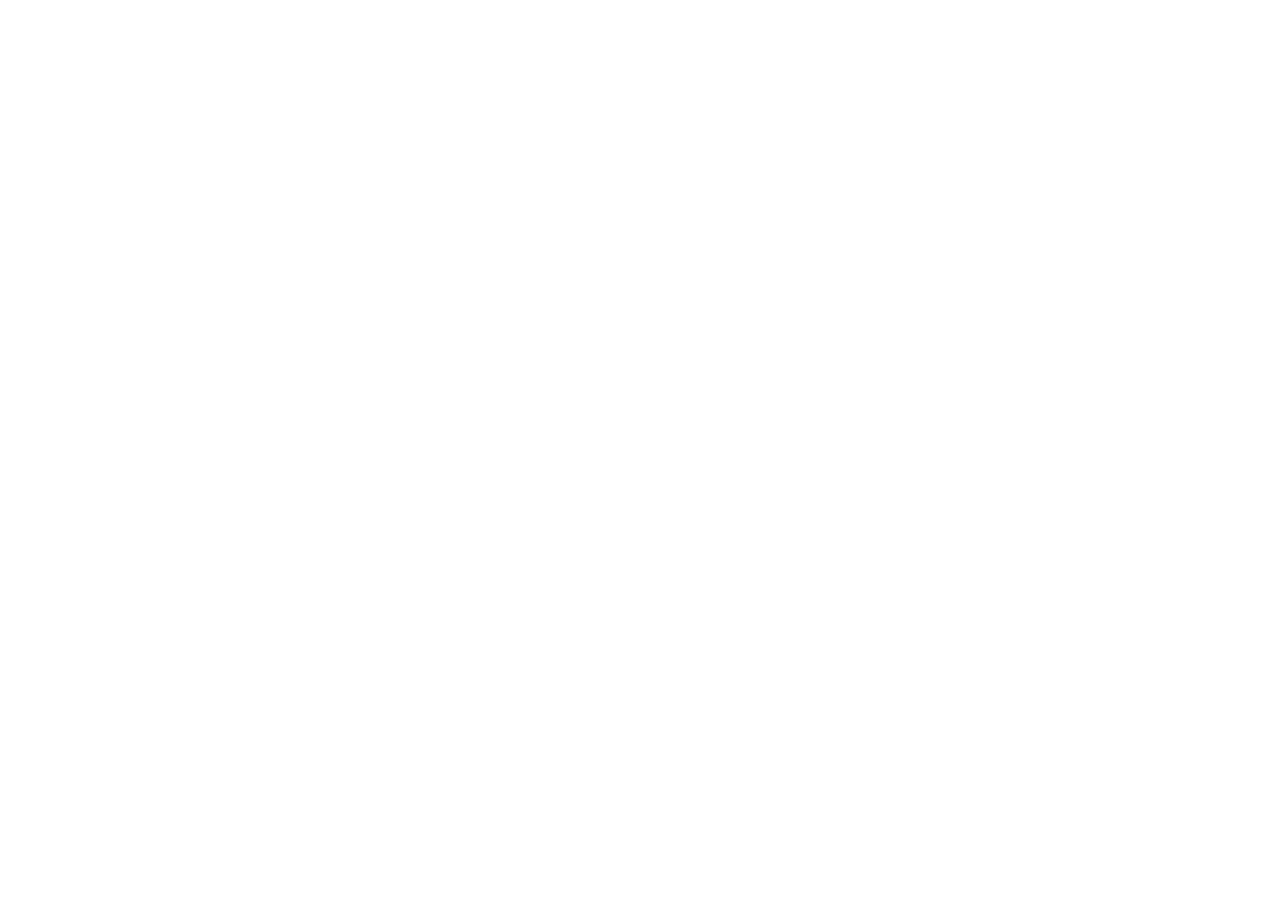
==== pages/carte.html @ 70676b11 "nav bar done" ====
<!DOCTYPE html>
<html lang="en">
<head>
    <meta charset="UTF-8">
    <meta http-equiv="X-UA-Compatible" content="IE=edge">
    <meta name="viewport" content="width=device-width, initial-scale=1.0">
    <title>Document</title>
</head>
<body>
    
</body>
</html>
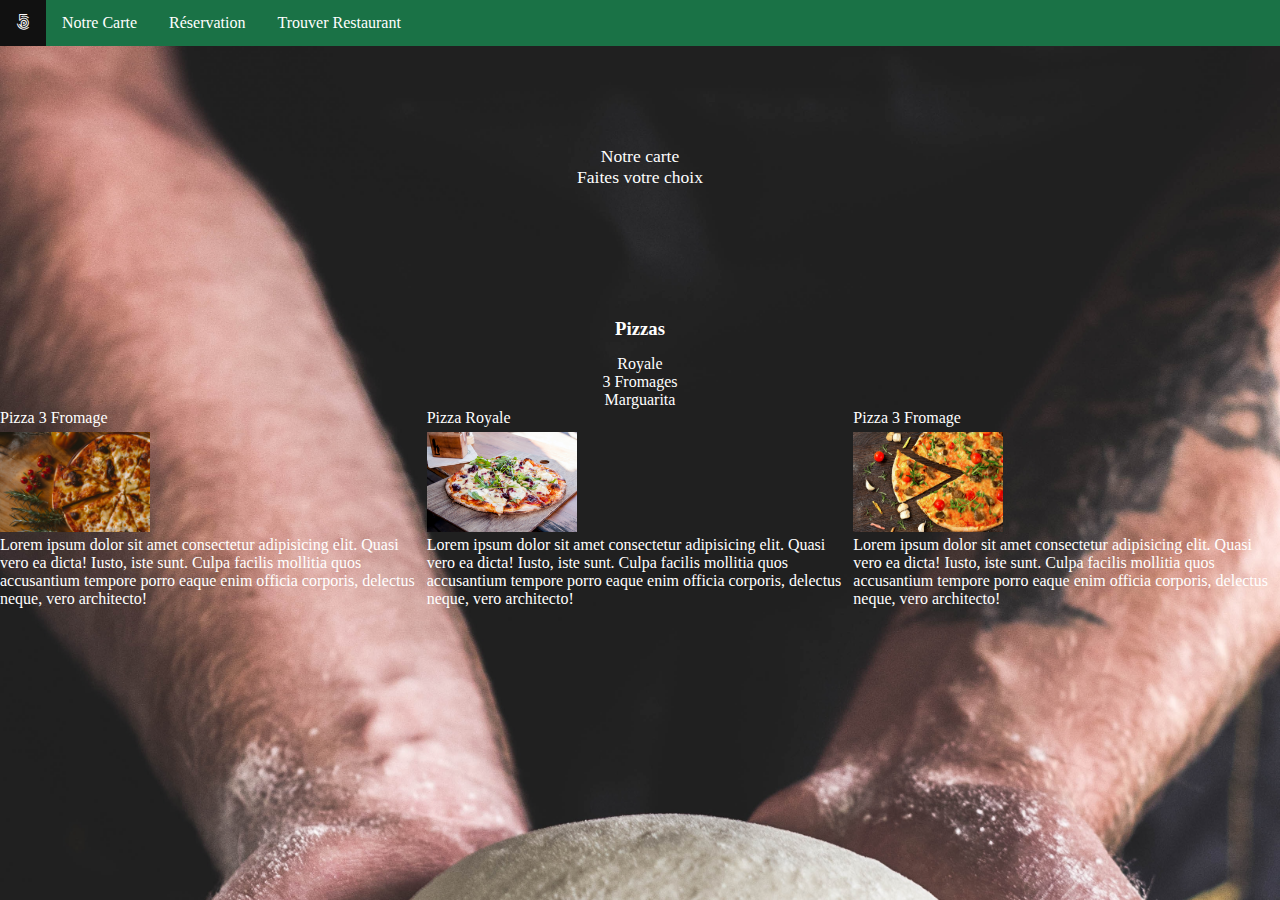
==== commit 8eed96ed: "command done" ====
--- a/pages/carte.html
+++ b/pages/carte.html
@@ -1,12 +1,72 @@
 <!DOCTYPE html>
-<html lang="en">
+<html lang="fr">
 <head>
     <meta charset="UTF-8">
     <meta http-equiv="X-UA-Compatible" content="IE=edge">
     <meta name="viewport" content="width=device-width, initial-scale=1.0">
-    <title>Document</title>
+    <link rel="stylesheet" href="https://use.fontawesome.com/releases/v5.5.0/css/all.css">
+    <link rel="stylesheet" href="../styles/style.css">
+    <title>Pizza</title>
 </head>
 <body>
-    
+
+    <header>
+        <nav>
+        <a href="../pages/index.html">
+            <i class="fab fa-500px"></i>
+        </a>
+        <a href="../pages/carte.html">Notre Carte</a>
+        <a href="../pages/commande.html">Réservation</a>
+        <a href="../pages/restaurant.html">Trouver Restaurant</a>
+    </nav>
+    </header>
+
+    <div class="welcome">
+        <p>Notre carte</p>
+        <p>Faites votre choix</p>
+    </div>
+
+    <div id="food-menu" class="light-wrapper">
+        <section class="zigzag-top"></section>
+        <div class="container inner">
+
+            <div class="row">
+                <div class="col-sm-4 col-md-4">
+                    <div class="menu-titles"><h3>Pizzas</h3>
+                    <div class="menu-items ">
+                        <ul>
+                            <li>Royale</li>
+                            <li>3 Fromages</li>
+                            <li>Marguarita</li>
+                        </ul>
+                    </div>
+                </div>
+            </div>
+
+        </div>
+        <!-- /.container -->
+    </div><!--/#food-menu-->
+
+    <section>
+        <article>
+            <p>Pizza 3 Fromage</p>
+            <img src="../assets/img/pizza1.jpg" alt="">
+            
+            <p>Lorem ipsum dolor sit amet consectetur adipisicing elit. Quasi vero ea dicta! Iusto, iste sunt. Culpa facilis mollitia quos accusantium tempore porro eaque enim officia corporis, delectus neque, vero architecto!</p>
+        </article>
+        <article>
+            <p>Pizza Royale</p>
+            <img src="../assets/img/pizza2.jpg" alt="">
+            
+            <p>Lorem ipsum dolor sit amet consectetur adipisicing elit. Quasi vero ea dicta! Iusto, iste sunt. Culpa facilis mollitia quos accusantium tempore porro eaque enim officia corporis, delectus neque, vero architecto!</p>
+        </article>
+        <article>
+            <p>Pizza 3 Fromage</p>
+            <img src="../assets/img/pizza3.jpg" alt="">
+            
+            <p>Lorem ipsum dolor sit amet consectetur adipisicing elit. Quasi vero ea dicta! Iusto, iste sunt. Culpa facilis mollitia quos accusantium tempore porro eaque enim officia corporis, delectus neque, vero architecto!</p>
+        </article>
+    </section>
+
 </body>
 </html>--- a/styles/style.css
+++ b/styles/style.css
@@ -0,0 +1,101 @@
+* {
+    box-sizing: border-box;
+    padding: 0;
+    margin: 0;
+}
+
+body {
+    background-image: url(../assets/img/back.jpg);
+    background-size: cover;
+}
+
+nav {
+    display: flex;
+    list-style-type: none;
+    margin: 0;
+    padding: 0;
+    overflow: hidden;
+    background-color: rgb(26, 114, 70);
+}
+
+nav a {
+    display: block;
+    color: white;
+    text-align: center;
+    padding: 14px 16px;
+    text-decoration: none;
+}
+
+nav a:hover {
+    background-color: #111;
+}
+
+.welcome {
+    font-size: 1.1em;
+    margin: 100px;
+    text-align: center;
+    color: white;
+}
+
+/* ==========================================================================
+    Carte 
+========================================================================== */
+
+.menu-items {
+    text-align:center;
+    margin:0 auto;
+    color: white;
+}
+.menu-titles h3 {
+    color: white;
+    text-shadow:none;
+    text-align:center;
+    margin:0 auto;
+    padding-top:30px;
+    padding-bottom:15px;
+}
+#food-menu ul {
+    color: white;
+    margin:0;
+    padding:0;
+    list-style:none;
+}
+
+section { /* flex sur le parent */
+    display: flex;
+    justify-content: space-between;
+}
+
+section img {
+    margin-top: 5px;
+    width: 150px;
+}
+
+section p {
+    color: white;
+}
+
+/* ==========================================================================
+    Reservation 
+========================================================================== */
+.form-group {
+    margin-bottom:24px;
+}
+.form-control[disabled],.form-control[readonly],fieldset[disabled] .form-control {
+    cursor:not-allowed;
+    background-color: transparent;
+}
+.form-control {
+    color: white;
+    height:38px;
+    font-size:14px;
+    vertical-align:middle;
+    background-color:transparent;
+    border-radius:2px;
+    box-shadow:none !important;
+    transition:none !important;
+}
+
+.form p {
+    margin: 10px 0 30px 0;
+}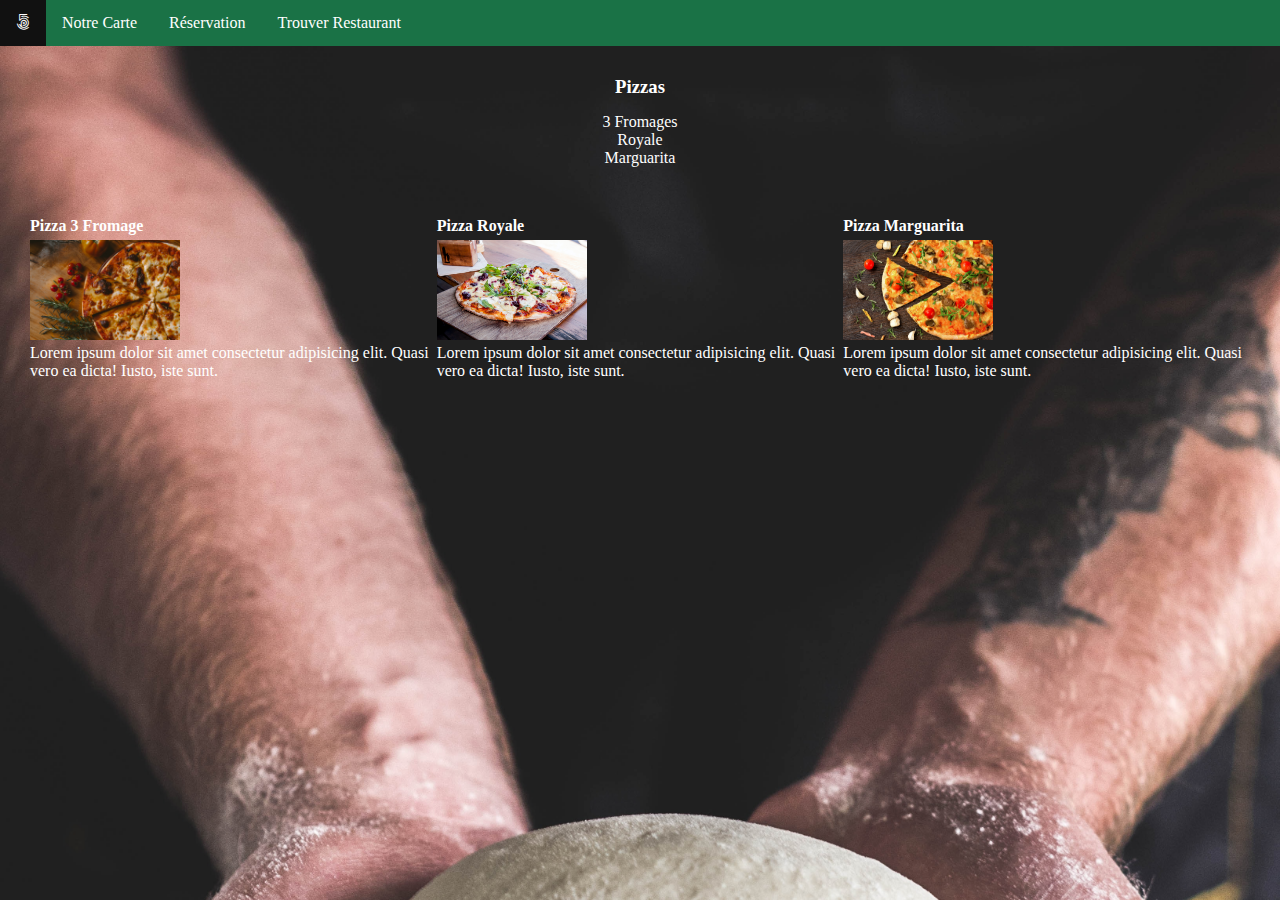
==== commit 80a93bb1: "livraison done" ====
--- a/pages/carte.html
+++ b/pages/carte.html
@@ -21,13 +21,7 @@
     </nav>
     </header>
 
-    <div class="welcome">
-        <p>Notre carte</p>
-        <p>Faites votre choix</p>
-    </div>
-
     <div id="food-menu" class="light-wrapper">
-        <section class="zigzag-top"></section>
         <div class="container inner">
 
             <div class="row">
@@ -35,8 +29,8 @@
                     <div class="menu-titles"><h3>Pizzas</h3>
                     <div class="menu-items ">
                         <ul>
+                            <li>3 Fromages</li>
                             <li>Royale</li>
-                            <li>3 Fromages</li>
                             <li>Marguarita</li>
                         </ul>
                     </div>
@@ -49,22 +43,25 @@
 
     <section>
         <article>
-            <p>Pizza 3 Fromage</p>
+            <h4>Pizza 3 Fromage</h4>
             <img src="../assets/img/pizza1.jpg" alt="">
             
-            <p>Lorem ipsum dolor sit amet consectetur adipisicing elit. Quasi vero ea dicta! Iusto, iste sunt. Culpa facilis mollitia quos accusantium tempore porro eaque enim officia corporis, delectus neque, vero architecto!</p>
+            <p>Lorem ipsum dolor sit amet consectetur adipisicing elit. Quasi vero ea dicta! Iusto, iste sunt.
+            </p>
         </article>
         <article>
-            <p>Pizza Royale</p>
+            <h4>Pizza Royale</h4>
             <img src="../assets/img/pizza2.jpg" alt="">
             
-            <p>Lorem ipsum dolor sit amet consectetur adipisicing elit. Quasi vero ea dicta! Iusto, iste sunt. Culpa facilis mollitia quos accusantium tempore porro eaque enim officia corporis, delectus neque, vero architecto!</p>
+            <p>Lorem ipsum dolor sit amet consectetur adipisicing elit. Quasi vero ea dicta! Iusto, iste sunt.
+            </p>
         </article>
         <article>
-            <p>Pizza 3 Fromage</p>
+            <h4>Pizza Marguarita</h4>
             <img src="../assets/img/pizza3.jpg" alt="">
             
-            <p>Lorem ipsum dolor sit amet consectetur adipisicing elit. Quasi vero ea dicta! Iusto, iste sunt. Culpa facilis mollitia quos accusantium tempore porro eaque enim officia corporis, delectus neque, vero architecto!</p>
+            <p>Lorem ipsum dolor sit amet consectetur adipisicing elit. Quasi vero ea dicta! Iusto, iste sunt.
+            </p>
         </article>
     </section>
 
--- a/styles/style.css
+++ b/styles/style.css
@@ -6,7 +6,7 @@
 
 body {
     background-image: url(../assets/img/back.jpg);
-    background-size: cover;
+    background-size: 100%;
 }
 
 nav {
@@ -63,7 +63,8 @@
 
 section { /* flex sur le parent */
     display: flex;
-    justify-content: space-between;
+    justify-content: space-around;
+    margin: 30px;
 }
 
 section img {
@@ -75,12 +76,56 @@
     color: white;
 }
 
+h4 {
+    margin-top: 20px;
+    color: white;
+}
+
 /* ==========================================================================
     Reservation 
 ========================================================================== */
 .form-group {
     margin-bottom:24px;
 }
+
+#but1 {
+    border: none;
+    color: white;
+    padding: 16px 32px;
+    text-align: center;
+    text-decoration: none;
+    display: inline-block;
+    font-size: 16px;
+    margin: 4px 2px;
+    transition-duration: 0.4s;
+    cursor: pointer;
+    background-color: rgb(20, 19, 19); 
+}
+  
+#but1:hover {
+    background-color: #4e925a;
+    color: white;
+}
+
+#but2 {
+    border: none;
+    color: white;
+    padding: 16px 32px;
+    text-align: center;
+    text-decoration: none;
+    display: inline-block;
+    font-size: 16px;
+    margin: 4px 2px;
+    transition-duration: 0.4s;
+    cursor: pointer;
+    background-color: rgb(20, 19, 19); 
+}
+  
+#but2:hover {
+    background-color: #b43d3d;
+    color: white;
+}
+
 .form-control[disabled],.form-control[readonly],fieldset[disabled] .form-control {
     cursor:not-allowed;
     background-color: transparent;
